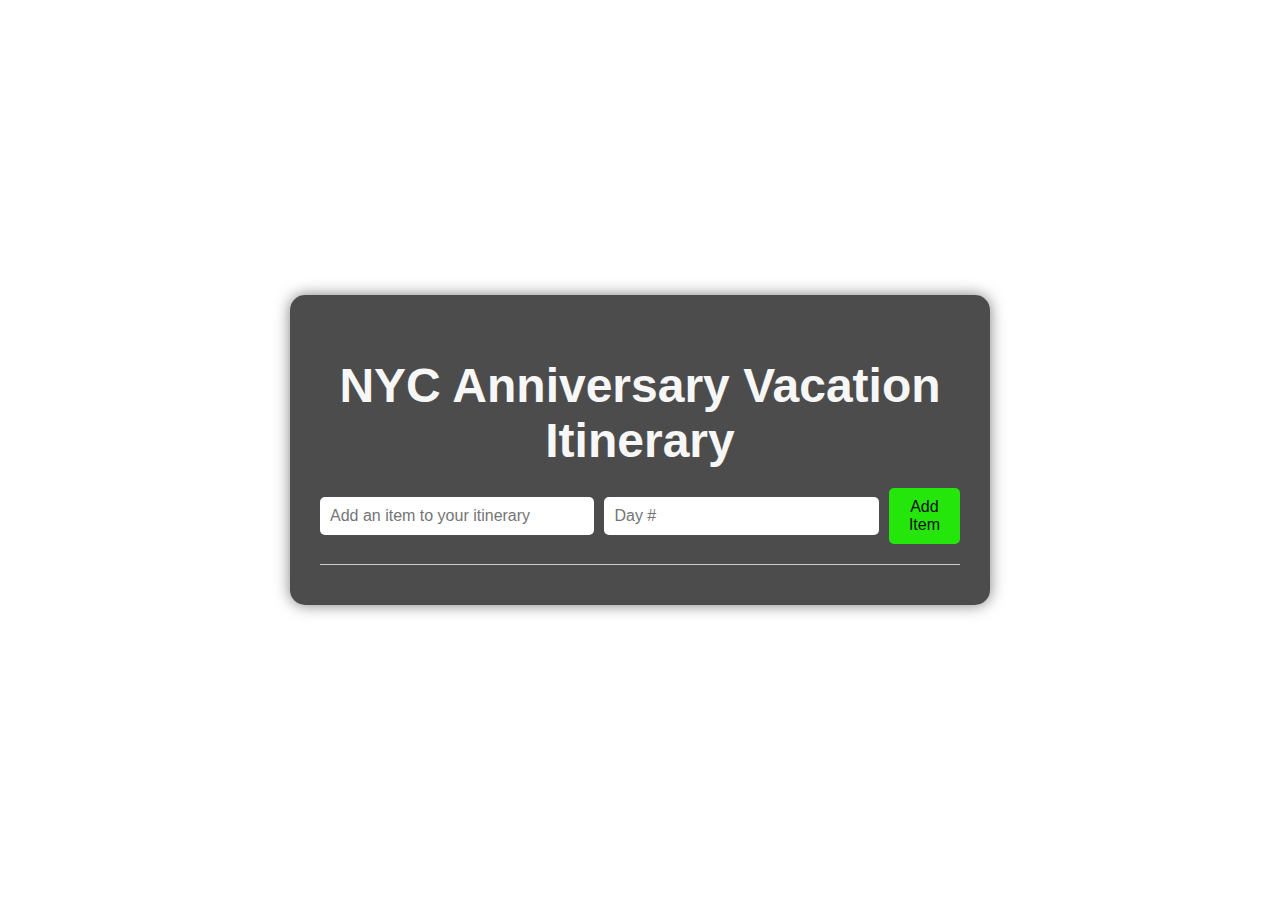
==== itinerary.html @ 8f716312 "First Draft of Site" ====
<!DOCTYPE html>
<html lang="en">
<head>
    <meta charset="UTF-8">
    <meta name="viewport" content="width=device-width, initial-scale=1.0">
    <title>NYC Itinerary</title>
    <link rel="stylesheet" href="itin_style.css">
</head>
<body>
    <main class="container">
        <h1>NYC Anniversary Vacation Itinerary</h1>

        <form id="addForm">
            <input type="text" id="itemInput" placeholder="Add an item to your itinerary" required>
            <input type="number" id="dayInput" min="1" placeholder="Day #" required>
            <button type="submit">Add Item</button>
        </form>

        <div id="itineraryContainer"></div>
    </main>

    <script>
        // Load the saved itinerary from localStorage when the page loads
        document.addEventListener('DOMContentLoaded', loadItinerary);

        document.getElementById('addForm').addEventListener('submit', function(e) {
            e.preventDefault();

            const itemText = document.getElementById('itemInput').value;
            const dayValue = document.getElementById('dayInput').value;

            if (itemText && dayValue) {
                const item = {
                    text: itemText,
                    day: parseInt(dayValue) // Store day as a number
                };

                // Add item to the itinerary list and save it
                addItemToList(item);
                saveItinerary(item);

                // Reset form inputs
                document.getElementById('itemInput').value = '';
                document.getElementById('dayInput').value = '';
            }
        });

        // Function to add item to the list
        function addItemToList(item) {
            const itineraryContainer = document.getElementById('itineraryContainer');
            let daySection = document.getElementById(`day${item.day}`);

            // Create a new section for the day if it doesn't exist
            if (!daySection) {
                daySection = document.createElement('div');
                daySection.id = `day${item.day}`;
                daySection.innerHTML = `<h2>Day ${item.day}</h2>`;
                itineraryContainer.appendChild(daySection);
            }

            const li = document.createElement('li');
            li.textContent = item.text;

            const removeButton = document.createElement('button');
            removeButton.textContent = "Delete";
            removeButton.className = "delete-btn"; // Add class for styling
            removeButton.onclick = function() {
                li.remove();
                removeItineraryItem(item);
            };

            li.className = "itinerary-item"; // Add class for styling
            li.appendChild(removeButton);
            daySection.appendChild(li);
        }

        // Function to save the itinerary to localStorage
        function saveItinerary(item) {
            let itinerary = JSON.parse(localStorage.getItem('itinerary')) || [];
            itinerary.push(item);
            localStorage.setItem('itinerary', JSON.stringify(itinerary));
        }

        // Load the saved itinerary items from localStorage
        function loadItinerary() {
            let itinerary = JSON.parse(localStorage.getItem('itinerary')) || [];
            // Sort itinerary by day before adding to the list
            itinerary.sort((a, b) => a.day - b.day);
            itinerary.forEach(item => addItemToList(item));
        }

        // Function to remove an item from localStorage when deleted
        function removeItineraryItem(itemToRemove) {
            let itinerary = JSON.parse(localStorage.getItem('itinerary')) || [];
            itinerary = itinerary.filter(item => item.text !== itemToRemove.text || item.day !== itemToRemove.day);
            localStorage.setItem('itinerary', JSON.stringify(itinerary));
        }
    </script>
</body>
</html>
---- itin_style.css ----
/* General Styles */
body {
    font-family: 'Arial', sans-serif;
    background-image: url('Times_square.png'); /* Load background image from local images folder */
    background-size: cover;
    background-position: center;
    margin: 0;
    padding: 0;
    display: flex;
    justify-content: center;
    align-items: center;
    height: 100vh;
    color: white;
}

.container {
    text-align: center;
    background-color: rgba(0, 0, 0, 0.7); /* Semi-transparent black box */
    padding: 30px;
    border-radius: 15px;
    box-shadow: 0 0 15px rgba(0, 0, 0, 0.5);
    width: 90%;
    max-width: 600px; /* Maximum width of the container */
}

/* Responsive Text Size */
h1 {
    font-size: 2rem;
    margin-bottom: 20px;
    color: #f7f7f7;
}

/* Button Styles */
.buttons {
    display: flex;
    justify-content: center;
    gap: 20px;
}

button {
    padding: 15px 30px;
    font-size: 18px;
    border: none;
    cursor: pointer;
    border-radius: 10px;
    font-family: 'Arial', sans-serif;
    flex: 1; /* Allow buttons to grow */
    max-width: 150px;
    transition: background-color 0.3s ease;
}

.yes-btn {
    background-color: #28a745; /* NYC park green */
    color: white;
}

.no-btn {
    background-color: #dc3545; /* NYC bold red */
    color: white;
}

button:hover {
    opacity: 0.9;
    background-color: #dc3545;
   
}

/* Itinerary List */
ul {
    list-style-type: none;
    padding: 0;
    color: #f7f7f7;
}

li {
    margin: 10px 0;
    display: flex;
    align-items: center;
    justify-content: space-between;
    flex-wrap: wrap; /* Adjust content on smaller screens */
    font-size: 1.4rem;
}

img {
    margin-left: 20px;
    max-width: 100px;
}

form {
    margin-top: 20px;
    display: flex;
    flex-direction: column;
    align-items: center;
}

form input[type="text"],
form input[type="number"] { /* Changed to number for Day input */
    padding: 10px;
    margin-bottom: 10px;
    width: 100%;
    max-width: 600px;
    border-radius: 5px;
    border: none;
    font-size: 1rem;
}

form button {
    padding: 10px 20px;
    border-radius: 5px;
    background-color: #24e60b;
    color: rgb(12, 11, 11);
    border: none;
    cursor: pointer;
    width: 100%;
    max-width: 200px;
    font-size: 1rem;
}

form button:hover {
    background-color: #30b300;
}

/* Itinerary Container */
#itineraryContainer {
    max-height: 400px; /* Maximum height for the itinerary list */
    overflow-y: auto; /* Enable vertical scrolling */
    margin-top: 20px; /* Space above itinerary */
    border-top: 1px solid #ccc; /* Top border for separation */
    padding-top: 10px; /* Padding above entries */
}

/* Media Queries for Responsive Design */
@media (min-width: 768px) {
    .container {
        max-width: 80%;
    }

    h1 {
        font-size: 2.5rem;
    }

    .buttons button {
        max-width: 200px;
        font-size: 20px;
    }
}

@media (min-width: 1024px) {
    .container {
        max-width: 50%;
    }

    h1 {
        font-size: 3rem;
    }

    .buttons {
        gap: 30px;
    }

    .buttons button {
        padding: 20px 40px;
        font-size: 24px;
    }

    form {
        flex-direction: row;
        justify-content: space-between;
    }

    form input[type="text"],
    form input[type="number"] { /* Changed to number for Day input */
        margin-right: 10px;
        margin-bottom: 0;
    }

    form button {
        width: auto;
        flex-shrink: 0;
    }
}
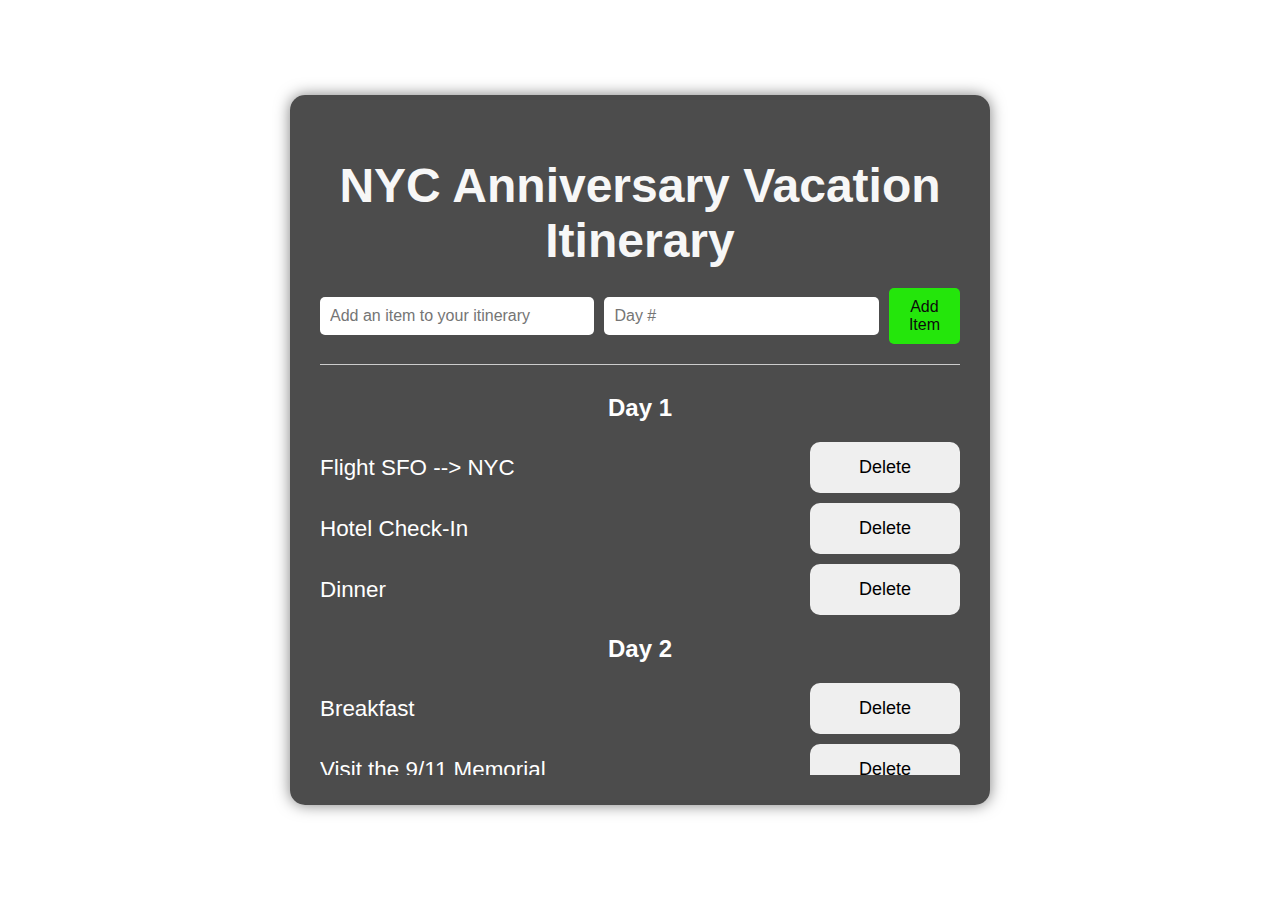
==== commit b28569cd: "Update itinerary.html" ====
--- a/itinerary.html
+++ b/itinerary.html
@@ -20,7 +20,36 @@
     </main>
 
     <script>
-        // Load the saved itinerary from localStorage when the page loads
+        // Predefined itinerary data
+        const predefinedItinerary = [
+            { text: "Flight SFO --> NYC", day: 1 },
+            { text: "Hotel Check-In", day: 1 },
+            { text: "Dinner", day: 1 },
+            { text: "Breakfast", day: 2 },
+            { text: "Visit the 9/11 Memorial", day: 2 },
+            { text: "Visit the Statue of Liberty", day: 2 },
+            { text: "Lunch", day: 2 },
+            { text: "Walk Brooklyn Bridge", day: 2 },
+            { text: "Anniversary Date Night", day: 2 },
+            { text: "Breakfast", day: 3 },
+            { text: "Explore Central Park", day: 3 },
+            { text: "Walk Fifth Avenue", day: 3 },
+            { text: "Lunch", day: 3 },
+            { text: "Rockefeller Center", day: 3 },
+            { text: "The Edge Lookout", day: 3 },
+            { text: "Dinner & Times Square", day: 3 },
+            { text: "Breakfast", day: 4 },
+            { text: "The MET Museum", day: 4 },
+            { text: "China Town/Little Italy -- Lunch", day: 4 },
+            { text: "Summit One", day: 4 },
+            { text: "Dinner", day: 4 },
+            { text: "Night Out Clubbing", day: 4 },
+            { text: "Sleep in & Breakfast", day: 5 },
+            { text: "Grab Food", day: 5 },
+            { text: "Flight NYC --> SFO", day: 5 },
+        ];
+
+        // Load the predefined itinerary when the page loads
         document.addEventListener('DOMContentLoaded', loadItinerary);
 
         document.getElementById('addForm').addEventListener('submit', function(e) {
@@ -35,9 +64,8 @@
                     day: parseInt(dayValue) // Store day as a number
                 };
 
-                // Add item to the itinerary list and save it
+                // Add item to the itinerary list
                 addItemToList(item);
-                saveItinerary(item);
 
                 // Reset form inputs
                 document.getElementById('itemInput').value = '';
@@ -66,7 +94,6 @@
             removeButton.className = "delete-btn"; // Add class for styling
             removeButton.onclick = function() {
                 li.remove();
-                removeItineraryItem(item);
             };
 
             li.className = "itinerary-item"; // Add class for styling
@@ -74,27 +101,13 @@
             daySection.appendChild(li);
         }
 
-        // Function to save the itinerary to localStorage
-        function saveItinerary(item) {
-            let itinerary = JSON.parse(localStorage.getItem('itinerary')) || [];
-            itinerary.push(item);
-            localStorage.setItem('itinerary', JSON.stringify(itinerary));
+        // Load the predefined itinerary data
+        function loadItinerary() {
+            // Sort predefined itinerary by day before adding to the list
+            predefinedItinerary.sort((a, b) => a.day - b.day);
+            predefinedItinerary.forEach(item => addItemToList(item));
         }
 
-        // Load the saved itinerary items from localStorage
-        function loadItinerary() {
-            let itinerary = JSON.parse(localStorage.getItem('itinerary')) || [];
-            // Sort itinerary by day before adding to the list
-            itinerary.sort((a, b) => a.day - b.day);
-            itinerary.forEach(item => addItemToList(item));
-        }
-
-        // Function to remove an item from localStorage when deleted
-        function removeItineraryItem(itemToRemove) {
-            let itinerary = JSON.parse(localStorage.getItem('itinerary')) || [];
-            itinerary = itinerary.filter(item => item.text !== itemToRemove.text || item.day !== itemToRemove.day);
-            localStorage.setItem('itinerary', JSON.stringify(itinerary));
-        }
     </script>
 </body>
 </html>
